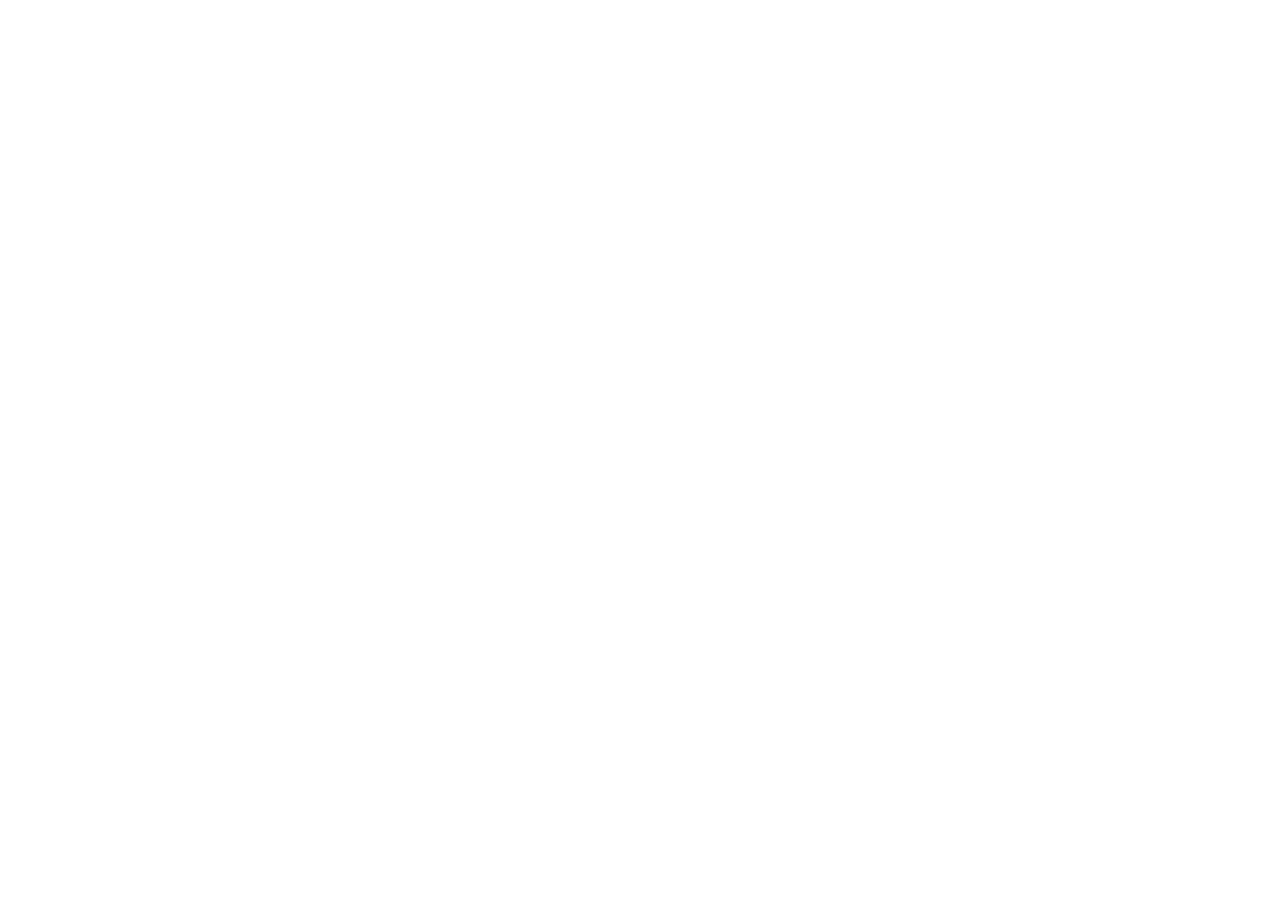
==== test.html @ ada226a8 "test html commit" ====
<!DOCTYPE html>
<html lang="en">
<head>
    <meta charset="UTF-8">
    <meta http-equiv="X-UA-Compatible" content="IE=edge">
    <meta name="viewport" content="width=device-width, initial-scale=1.0">
    <link rel="stylesheet" href="https://cdnjs.cloudflare.com/ajax/libs/twitter-bootstrap/4.3.1/css/bootstrap.min.css">
    <link rel="stylesheet" href="./assets/css/style.css" />
    <title>Document</title>
</head>
<body>

    


    <script src="https://cdnjs.cloudflare.com/ajax/libs/jquery/3.4.1/jquery.min.js"></script>
    <script src="https://cdnjs.cloudflare.com/ajax/libs/popper.js/1.15.0/umd/popper.min.js"></script>
    <script src="https://cdnjs.cloudflare.com/ajax/libs/twitter-bootstrap/4.3.1/js/bootstrap.min.js"></script>
    <script src="./assets/js/script.js"></script>

</body>
</html>
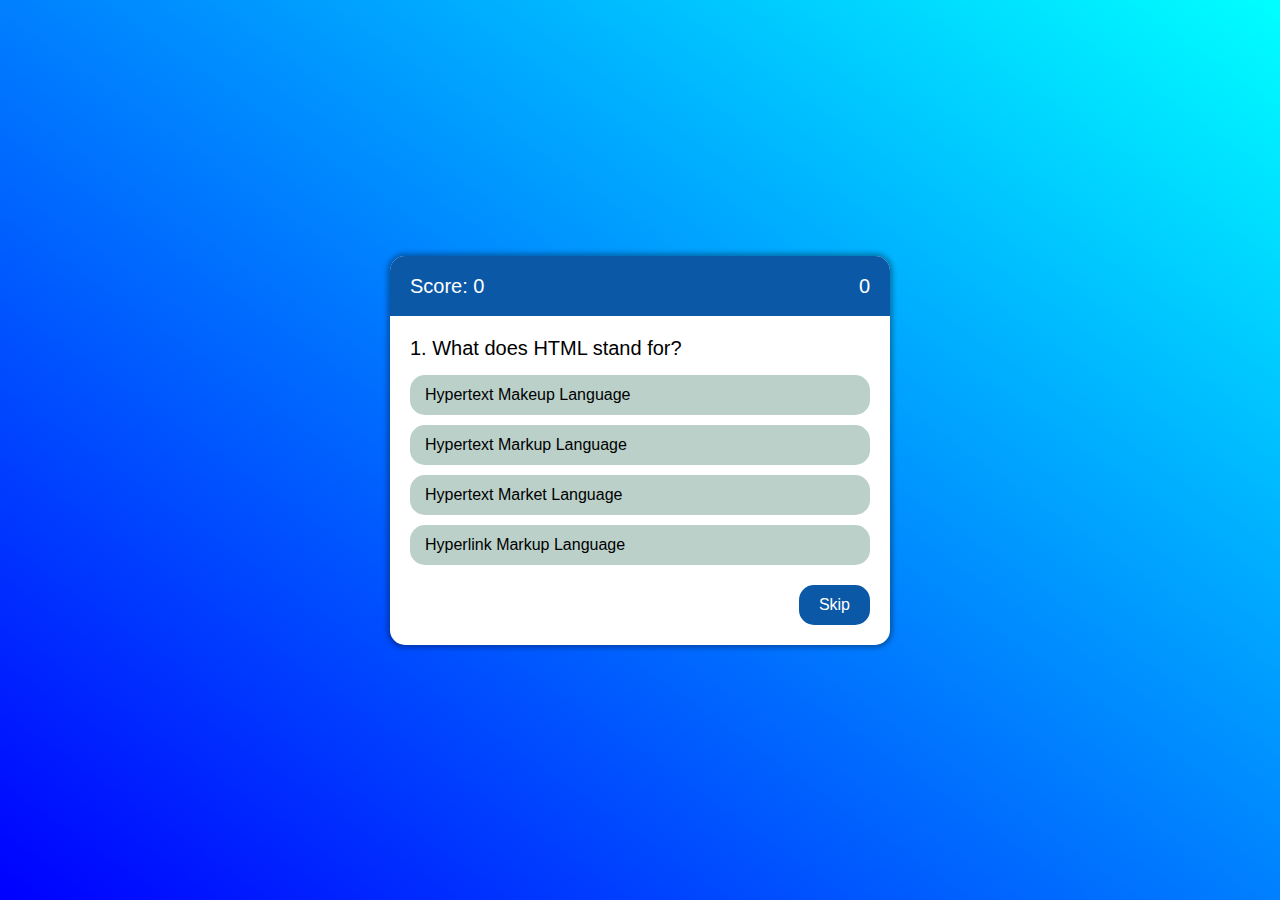
==== commit 7e962c0d: ""code quiz files upload"" ====
--- a/test.html
+++ b/test.html
@@ -1,22 +1,134 @@
 <!DOCTYPE html>
 <html lang="en">
+
 <head>
-    <meta charset="UTF-8">
-    <meta http-equiv="X-UA-Compatible" content="IE=edge">
-    <meta name="viewport" content="width=device-width, initial-scale=1.0">
-    <link rel="stylesheet" href="https://cdnjs.cloudflare.com/ajax/libs/twitter-bootstrap/4.3.1/css/bootstrap.min.css">
-    <link rel="stylesheet" href="./assets/css/style.css" />
-    <title>Document</title>
+  <meta charset="UTF-8">
+  <meta http-equiv="X-UA-Compatible" content="IE=edge">
+  <meta name="viewport" content="width=device-width, initial-scale=1.0">
+  <title>Coding || Quiz || Test</title>
+  <link rel="stylesheet" href="https://cdnjs.cloudflare.com/ajax/libs/twitter-bootstrap/4.3.1/css/bootstrap.min.css">
+  <link rel="stylesheet" href="./assets/css/style.css" />
 </head>
 <body>
+    
+  <div class="qa_box">
+    <div class="qa_header">
+      <span>Score: <span id="score">0</span></span>
+      <span id="countdown">0</span>
+    </div>
+    <div class="qa_body">
+      <div class="qa_set active">
+        <h4>1. What does HTML stand for?</h4>
+        <div class="qa_ans_row">
+          <input type="radio" name="a1">
+          <span>Hypertext Makeup Language</span>
+        </div>
+        <div class="qa_ans_row">
+          <input type="radio" name="a1" valid="valid">
+          <span>Hypertext Markup Language</span>
+        </div>
+        <div class="qa_ans_row">
+          <input type="radio" name="a1">
+          <span>Hypertext Market Language</span>
+        </div>
+        <div class="qa_ans_row">
+          <input type="radio" name="a1">
+          <span>Hyperlink Markup Language</span>
+        </div>
+      </div>
+      <div class="qa_set">
+        <h4>2. Are HTML & CSS both needed to make a professtional website?</h4>
+        <div class="qa_ans_row">
+          <input type="radio" name="a2">
+          <span>No</span>
+        </div>
+        <div class="qa_ans_row">
+          <input type="radio" name="a2" valid="valid">
+          <span>Yes</span>
+        </div>
+        <div class="qa_ans_row">
+          <input type="radio" name="a2">
+          <span>Only need HTML</span>
+        </div>
+        <div class="qa_ans_row">
+          <input type="radio" name="a2">
+          <span>Only need CSS</span>
+        </div>
+      </div>
+      <div class="qa_set">
+        <h4>3. what does css stand for?</h4>
+        <div class="qa_ans_row">
+          <input type="radio" name="a3">
+          <span>Cascading Style Slides</span>
+        </div>
+        <div class="qa_ans_row">
+          <input type="radio" name="a3">
+          <span>Creating Style Sheets</span>
+        </div>
+        <div class="qa_ans_row">
+          <input type="radio" name="a3">
+          <span>Cascading Simple Sheets</span>
+        </div>
+        <div class="qa_ans_row">
+          <input type="radio" name="a3" valid="valid">
+          <span>Cascading Style Sheets</span>
+        </div>
+      </div>
+      <div class="qa_set">
+        <h4>4. what character do you end a string in Java?</h4>
+        <div class="qa_ans_row">
+          <input type="radio" name="a4">
+          <span>\\</span>
+        </div>
+        <div class="qa_ans_row">
+          <input type="radio" name="a4">
+          <span>[]</span>
+        </div>
+        <div class="qa_ans_row">
+          <input type="radio" name="a4" valid="valid">
+          <span>()</span>
+        </div>
+        <div class="qa_ans_row">
+          <input type="radio" name="a4">
+          <span>{}</span>
+        </div>
+      </div>
+      <div class="qa_set">
+        <h4>5. Are java and javascript the same?</h4>
+        <div class="qa_ans_row">
+          <input type="radio" name="a5">
+          <span>Yes</span>
+        </div>
+        <div class="qa_ans_row">
+          <input type="radio" name="a5" valid="valid">
+          <span>No</span>
+        </div>
+        <div class="qa_ans_row">
+          <input type="radio" name="a5">
+          <span>Kinda</span>
+        </div>
+        <div class="qa_ans_row">
+          <input type="radio" name="a5">
+          <span>Java what?</span>
+        </div>
+        
+    </div>
+    <div class="qa_set ">
+      <h4>Your total score <span id="totalScore">0</span> out of 100</h4>
+    </div>
 
-    
+  </div>
+  <div class="qa_footer">
+    <span class="btn1" id="skip">Skip</span>
+  </div>
 
+  
 
-    <script src="https://cdnjs.cloudflare.com/ajax/libs/jquery/3.4.1/jquery.min.js"></script>
-    <script src="https://cdnjs.cloudflare.com/ajax/libs/popper.js/1.15.0/umd/popper.min.js"></script>
-    <script src="https://cdnjs.cloudflare.com/ajax/libs/twitter-bootstrap/4.3.1/js/bootstrap.min.js"></script>
-    <script src="./assets/js/script.js"></script>
+  <script src="https://cdnjs.cloudflare.com/ajax/libs/jquery/3.4.1/jquery.min.js"></script>
+  <script src="https://cdnjs.cloudflare.com/ajax/libs/popper.js/1.15.0/umd/popper.min.js"></script>
+  <script src="https://cdnjs.cloudflare.com/ajax/libs/twitter-bootstrap/4.3.1/js/bootstrap.min.js"></script> 
+  <script src="./assets/js/script.js"></script>
 
 </body>
+
 </html>--- a/assets/css/style.css
+++ b/assets/css/style.css
@@ -0,0 +1,127 @@
+body {
+    font-family: Arial, Helvetica, sans-serif;
+    font-size: 16px;
+    margin: 0;
+    background: linear-gradient(to right top, blue, rgb(0, 255, 255));
+    color: #000;
+    display: flex;
+    align-items: center;
+    justify-content: space-around;
+    min-height: 100vh;
+}
+
+.qa_box {
+    width: 500px;
+    padding: 20px;
+    min-height: 100px;
+    background-color: #fff;
+    box-shadow: 0 0 5px 3px rgba(0,0,0,0.3);
+    border-radius: 15px;
+}
+
+.qa_header {
+    background-color: #0b58a7;
+    color: #fff;
+    display: flex;
+    justify-content: space-between;
+    padding: 15px 20px;
+    margin:  -20px -20px 20px;
+    border-radius: 15px 15px 0 0;
+    font-size: 20px;
+}
+
+.qa_set{
+    display: none;
+}
+
+.qa_set.active{
+    display: block;
+}
+
+.qa_set h4{
+    margin: 0 0 15px;
+    font-size: 20px;
+}
+
+.qa_ans_row{
+position: relative;
+margin-bottom: 10px;
+}
+
+.qa_ans_row input{
+    opacity: 0;
+    position: absolute;
+    left: 0;
+    top: 0;
+    width: 100%;
+    height: 100%;
+    z-index: 1;
+    cursor: pointer;
+}
+
+.qa_ans_row span{
+    display: block;
+    padding: 8px 15px;
+    background-color: #bad0c9;
+    border-radius: 15px;
+    transition: all 0.3s ease-out;
+}
+
+.qa_ans_row:hover span{
+background-color: #9ab5ac;
+}
+
+.qa_ans_row input:checked + span{
+    background-color: red;
+    color: #fff;
+}
+
+.qa_ans_row input[valid]:checked + span{
+    background-color: green;
+    color: #fff;
+}
+
+.qa_footer{
+    padding: 10px 0 0;
+    text-align: right;
+}
+
+.btn1{
+    display: inline-block;
+    padding: 8px 20px;
+    background-color: #0b58a7;
+    color: #fff;
+    border-radius: 15px;
+    cursor: pointer;
+    transition: all 0.3s ease-out;
+}
+
+
+.btn1:hover{
+    background-color: #064484;
+}
+
+.container {
+    margin: auto;
+    width: 100%;
+    height: 100px;
+    text-align: center;
+  }
+  
+  .welcome {
+    margin-bottom: 20px;
+  }
+  
+  #main {
+    margin-bottom: 20px;
+    font-size: 100px;
+    width: 100%;
+    height: 25px;
+  }
+  
+  #read {
+    margin: auto;
+    padding: 10px;
+    width: 100%;
+    height: 25px;
+  }